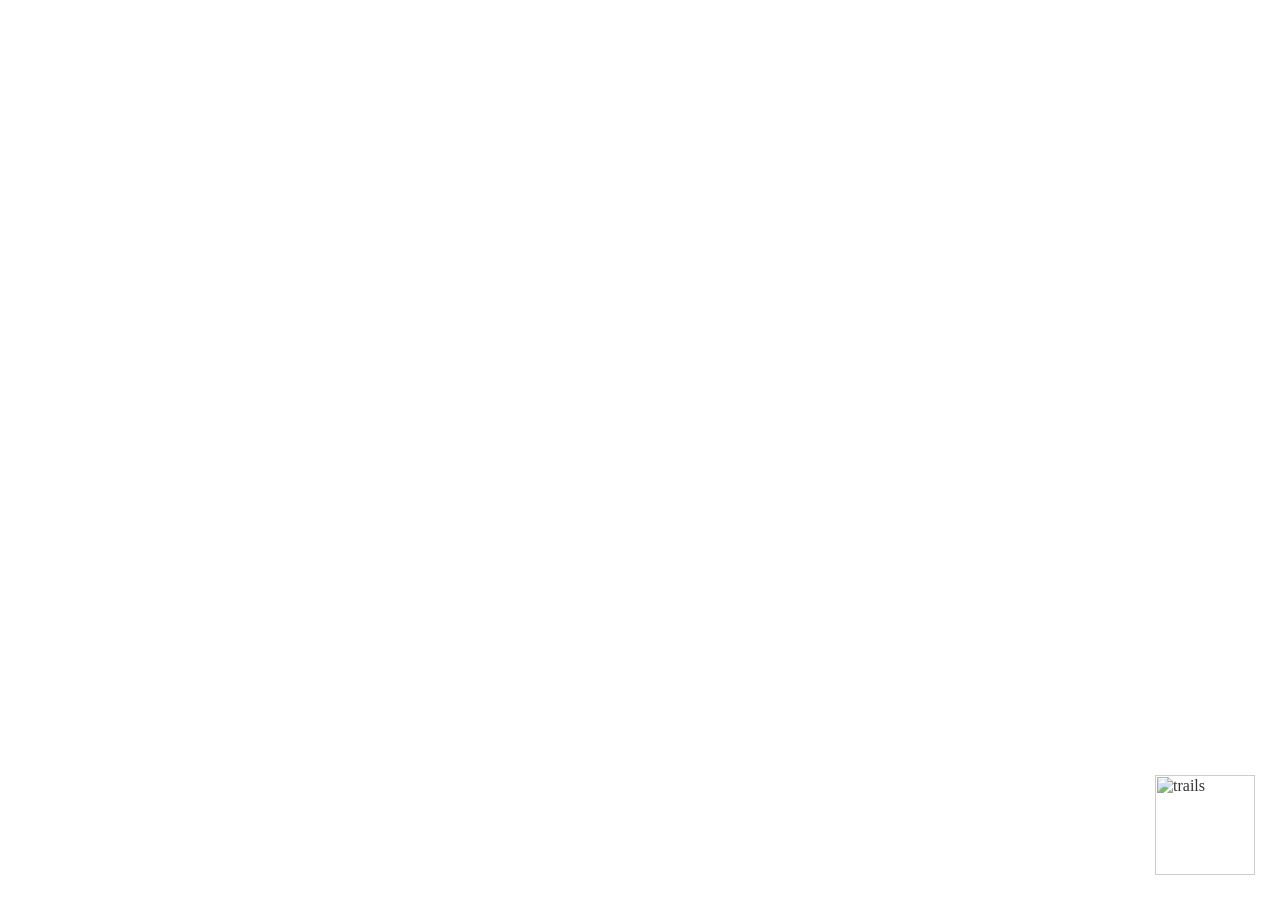
==== buckeye-trail.html @ 252ffdb6 "merge" ====
<html>
<head>
  <title>Buckeye Trail</title>
  <meta charset="utf-8" />
  
  <meta name="viewport" content="width=device-width, initial-scale=1.0">
  <link href="//maxcdn.bootstrapcdn.com/font-awesome/4.2.0/css/font-awesome.min.css" rel="stylesheet">
  
  <link rel="stylesheet" href="http://cdn.leafletjs.com/leaflet-0.7.3/leaflet.css" />
  <link rel="stylesheet" href="src/leaflet.defaultextent.css" />
  <link rel="stylesheet" href="src/easyPrint.css" />
  <link href="http://maxcdn.bootstrapcdn.com/font-awesome/4.1.0/css/font-awesome.min.css" rel="stylesheet">
  <script src="http://cdn.leafletjs.com/leaflet-0.7.3/leaflet.js"></script>
  <script src="src/leaflet.defaultextent.js"></script>
  <script src="http://ajax.googleapis.com/ajax/libs/jquery/1.9.1/jquery.min.js"></script>
  <script src="src/leaflet.easyPrint.js"></script>
  <script src="src/jQuery.print.js"></script>
  <script src='https://api.tiles.mapbox.com/mapbox.js/plugins/leaflet-locatecontrol/v0.24.0/L.Control.Locate.js'></script>
  <link href='https://api.tiles.mapbox.com/mapbox.js/plugins/leaflet-locatecontrol/v0.24.0/L.Control.Locate.css' rel='stylesheet' />
<!--[if lt IE 9]>
  <link href='https://api.tiles.mapbox.com/mapbox.js/plugins/leaflet-locatecontrol/v0.21.0/L.Control.Locate.ie.css' rel='stylesheet' />
<![endif]-->
  <script src="src/leaflet.makimarkers.js"></script>
  <link rel="stylesheet" href="src/leaflet.awesome-markers.css">
  <script src="src/leaflet.awesome-markers.js"></script>
  
  <link rel="stylesheet" href="src/Control.Geocoder.css" />
  <script src="src/Control.Geocoder.js"></script>
  

  <style>
  	#map { position:absolute; top:0; bottom:0; width:100%; }
	#footer {
	      position:absolute;
	      bottom:20px;
	      right:20px;
	      z-index:999;
	      overflow:auto;
	      padding:5px;
	      opacity:0.8;
	      }
  </style>
</head>
<body>


<script src='//api.tiles.mapbox.com/mapbox.js/plugins/leaflet-omnivore/v0.2.0/leaflet-omnivore.min.js'></script>
  <div id="map"></div>
	 <div id="footer">
       		<img src="trails-legend.png" alt="trails" style="width:100px">
	</div>
  <script>
  window.onload = function () {
  
    	var Esri_WorldTopoMap = L.tileLayer('http://server.arcgisonline.com/ArcGIS/rest/services/World_Topo_Map/MapServer/tile/{z}/{y}/{x}', {
	    attribution: 'Tiles &copy; Esri &mdash; Esri, DeLorme, NAVTEQ, TomTom, Intermap, iPC, USGS, FAO, NPS, NRCAN, GeoBase, Kadaster NL, Ordnance Survey, Esri Japan, METI, Esri China (Hong Kong), and the GIS User Community'
    	});
    
	 var Esri_WorldImagery = L.tileLayer('http://server.arcgisonline.com/ArcGIS/rest/services/World_Imagery/MapServer/tile/{z}/{y}/{x}', { 
    	attribution: 'Tiles © Esri — Source: Esri, i-cubed, USDA, USGS, AEX, GeoEye, Getmapping, Aerogrid, IGN, IGP, UPR-EGP, and the GIS User Community' 
    	
    	});
    
	var map = L.map('map');
	
	var runLayer = omnivore.geojson('btrail.geojson')
		.on('ready', function() {
        	map.fitBounds(runLayer.getBounds());
        });

	var test = L.tileLayer('tiles/{z}/{x}/{y}.png', {
		zIndex: 1,
	}).addTo(map);

	var OpenStreetMap_BlackAndWhite = L.tileLayer('http://{s}.tiles.wmflabs.org/bw-mapnik/{z}/{x}/{y}.png', {
		attribution: '&copy; <a href="http://www.openstreetmap.org/copyright">OpenStreetMap</a>'
	}).addTo(map);

	var baseMaps = {
		"Gray Basemap": OpenStreetMap_BlackAndWhite,
		"Basemap": Esri_WorldTopoMap,
		"Imagery": Esri_WorldImagery
	};

	var overlayMaps = {
		 "Buckeye Trail": omnivore.geojson('btrail.geojson')
	};

	L.control.layers(baseMaps).addTo(map);
	L.control.defaultExtent().addTo(map);
	L.control.locate().addTo(map);
	L.easyPrint().addTo(map);
//	L.Control.geocoder().addTo(map);
//	L.control.search().addTo(map);

map.on('click', function(e) {        
        var lat = e.latlng.lat;
        var lng = e.latlng.lng;
        var popLocation= e.latlng;
        var popup = L.popup()
        .setLatLng(popLocation)
        .setContent('<iframe src="' + 'https://docs.google.com/forms/d/14GeNLfqzgvs8Q0THbb4N-UwWgqofwPPnhOMYRXWIw6s/viewform?entry.39165583&entry.674346904=' + e.latlng.lat + '"' + 'width="380" height="281" frameborder="0" webkitallowfullscreen mozallowfullscreen allowfullscreen'+ '>' + 'Submit Work Order' + '</iframe>')
        .openOn(map);        
    });

//	map.on('click', function(e) { alert('<a href="https://docs.google.com/forms/d/14GeNLfqzgvs8Q0THbb4N-UwWgqofwPPnhOMYRXWIw6s/viewform?entry.39165583&entry.674346904=" + e.latlng.lat>"Submit Work Order"</a>') });
//	map.on('click', function(e) { alert(e.latlng.lat + ", " + e.latlng.lng) });

	

}
  </script>
  </div>
</body>  
</html>
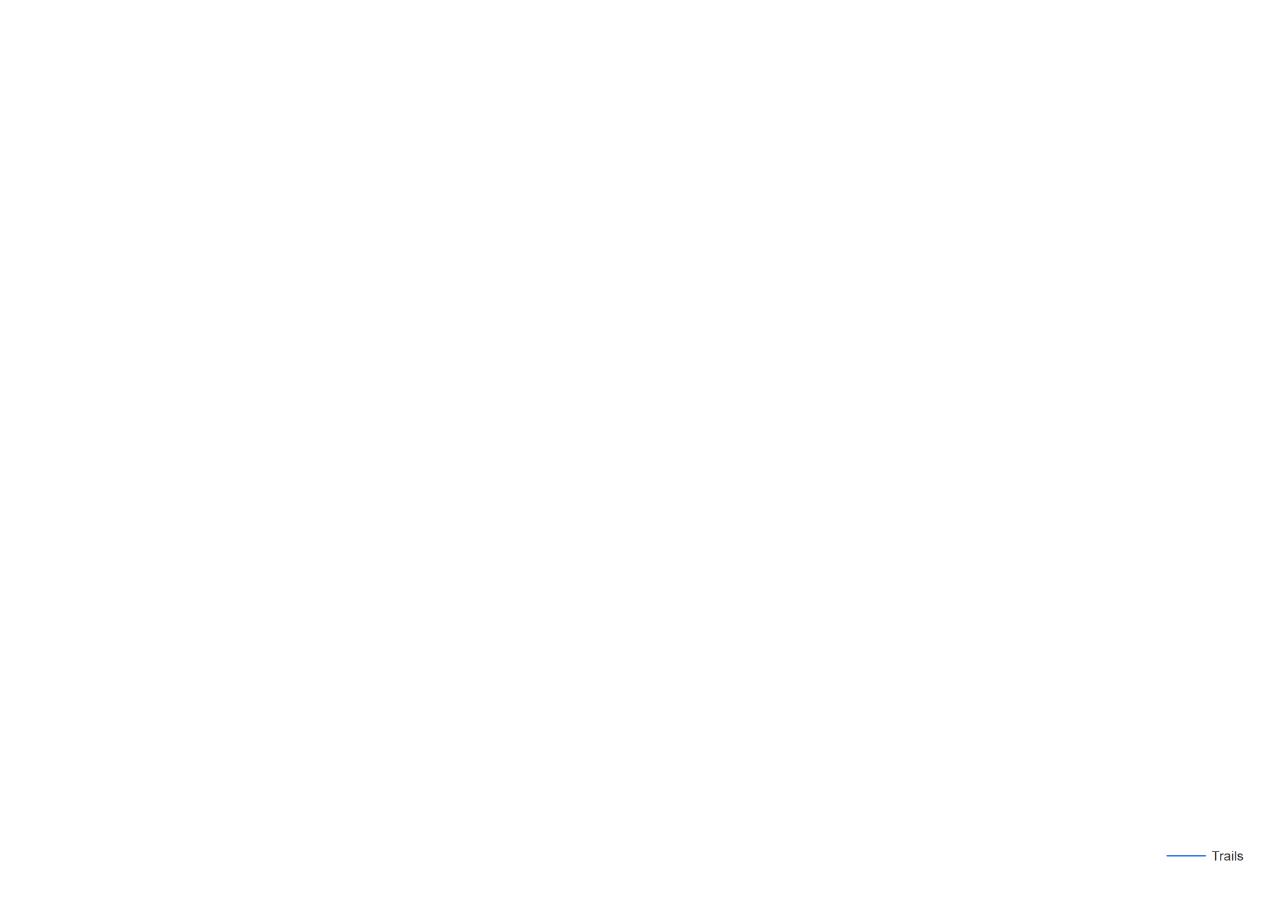
==== commit 67b87921: "Update buckeye-trail.html" ====
--- a/buckeye-trail.html
+++ b/buckeye-trail.html
@@ -66,11 +66,11 @@
 	var runLayer = omnivore.geojson('btrail.geojson')
 		.on('ready', function() {
         	map.fitBounds(runLayer.getBounds());
-        });
+        }).addTo(map);
 
-	var test = L.tileLayer('tiles/{z}/{x}/{y}.png', {
-		zIndex: 1,
-	}).addTo(map);
+//	var test = L.tileLayer('tiles/{z}/{x}/{y}.png', {
+//		zIndex: 1,
+//	}).addTo(map);
 
 	var OpenStreetMap_BlackAndWhite = L.tileLayer('http://{s}.tiles.wmflabs.org/bw-mapnik/{z}/{x}/{y}.png', {
 		attribution: '&copy; <a href="http://www.openstreetmap.org/copyright">OpenStreetMap</a>'
--- a/src/leaflet.defaultextent.css
+++ b/src/leaflet.defaultextent.css
@@ -0,0 +1,24 @@
+.leaflet-control-defaultextent {
+
+}
+
+.leaflet-control-defaultextent-toggle {
+  text-indent: -9999px;
+  white-space: nowrap;
+  background-image: url('leaflet.defaultextent.png');
+  width: 26px;
+  height: 26px;
+  display: block;
+}
+
+/* CSS for high-resolution devices */
+@media only screen and (-Webkit-min-device-pixel-ratio: 1.5),
+only screen and (-moz-min-device-pixel-ratio: 1.5),
+only screen and (-o-min-device-pixel-ratio: 3/2),
+only screen and (min-device-pixel-ratio: 1.5) {
+    .leaflet-control-defaultextent-toggle {
+        background-image: url('leaflet.defaultextent@2X.png');
+        background-size: 26px 26px;
+        background-repeat: no-repeat;
+    }
+}
--- a/src/easyPrint.css
+++ b/src/easyPrint.css
@@ -0,0 +1,15 @@
+
+.leaflet-control-easyPrint a {
+  background:#fff url(print.png) no-repeat 5px;
+  background-size:16px 16px;
+  display: block;
+  }
+
+
+
+@media print {
+
+	html {padding: 0px!important;}
+	.leaflet-control-easyPrint-button{display: none!important;}
+
+}
--- a/src/leaflet.awesome-markers.css
+++ b/src/leaflet.awesome-markers.css
@@ -0,0 +1,124 @@
+/*
+Author: L. Voogdt
+License: MIT
+Version: 1.0
+*/
+
+/* Marker setup */
+.awesome-marker {
+  background: url('aw-marker-images/markers-soft.png') no-repeat 0 0;
+  width: 35px;
+  height: 46px;
+  position:absolute;
+  left:0;
+  top:0;
+  display: block;
+  text-align: center;
+}
+
+.awesome-marker-shadow {
+  background: url('aw-marker-images/markers-shadow.png') no-repeat 0 0;
+  width: 36px;
+  height: 16px;
+}
+
+/* Retina displays */
+@media (min--moz-device-pixel-ratio: 1.5),(-o-min-device-pixel-ratio: 3/2),
+(-webkit-min-device-pixel-ratio: 1.5),(min-device-pixel-ratio: 1.5),(min-resolution: 1.5dppx) {
+ .awesome-marker {
+  background-image: url('aw-marker-images/markers-soft@2x.png');
+  background-size: 720px 46px;
+ }
+ .awesome-marker-shadow {
+  background-image: url('aw-marker-images/markers-shadow@2x.png');
+  background-size: 35px 16px;
+ }
+}
+
+.awesome-marker i {
+  color: #333;
+  margin-top: 10px;
+  display: inline-block;
+  font-size: 14px;
+}
+
+.awesome-marker .icon-white {
+  color: #fff;
+}
+
+/* Colors */
+.awesome-marker-icon-red {
+  background-position: 0 0;
+}
+
+.awesome-marker-icon-darkred {
+  background-position: -180px 0;
+}
+
+.awesome-marker-icon-lightred {
+  background-position: -360px 0;
+}
+
+.awesome-marker-icon-orange {
+  background-position: -36px 0;
+}
+
+.awesome-marker-icon-beige {
+  background-position: -396px 0;
+}
+
+.awesome-marker-icon-green {
+  background-position: -72px 0;
+}
+
+.awesome-marker-icon-darkgreen {
+  background-position: -252px 0;
+}
+
+.awesome-marker-icon-lightgreen {
+  background-position: -432px 0;
+}
+
+.awesome-marker-icon-blue {
+  background-position: -108px 0;
+}
+
+.awesome-marker-icon-darkblue {
+  background-position: -216px 0;
+}
+
+.awesome-marker-icon-lightblue {
+  background-position: -468px 0;
+}
+
+.awesome-marker-icon-purple {
+  background-position: -144px 0;
+}
+
+.awesome-marker-icon-darkpurple {
+  background-position: -288px 0;
+}
+
+.awesome-marker-icon-pink {
+  background-position: -504px 0;
+}
+
+.awesome-marker-icon-cadetblue {
+  background-position: -324px 0;
+}
+
+.awesome-marker-icon-white {
+  background-position: -574px 0;
+}
+
+.awesome-marker-icon-gray {
+  background-position: -648px 0;
+}
+
+.awesome-marker-icon-lightgray {
+  background-position: -612px 0;
+}
+
+.awesome-marker-icon-black {
+  background-position: -682px 0;
+}
